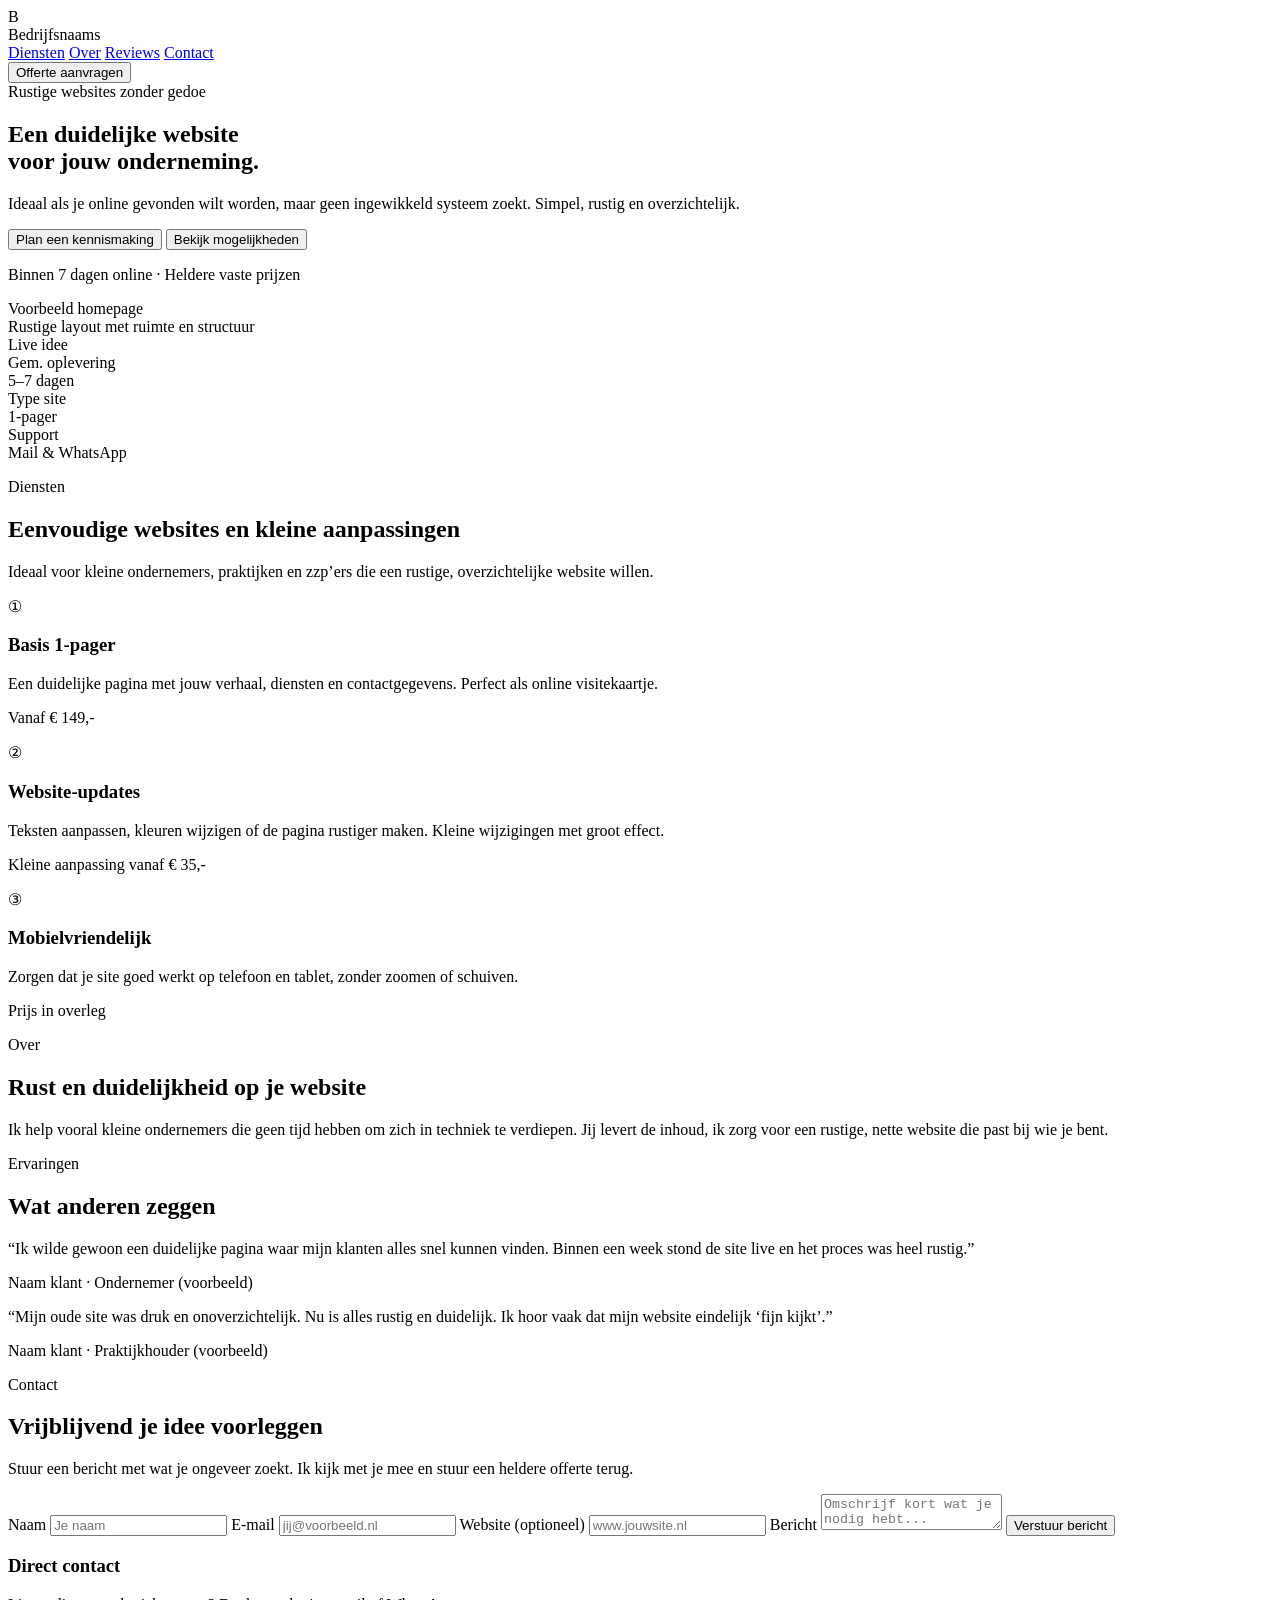
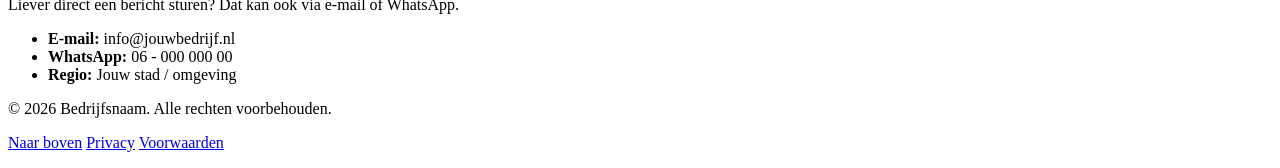
==== light/index.html @ 38b3052c "Update navigation title from 'Bedrijfsnaam' to 'Bedrijfsnaams'" ====
<!DOCTYPE html>
<html lang="nl">

<head>
    <meta charset="UTF-8">
    <title>Bedrijfsnaam - Simpele Zakelijke Website</title>
    <meta name="viewport" content="width=device-width, initial-scale=1">

    <!-- Koppeling naar externe CSS -->
    <link rel="stylesheet" href="assets/css/style.css">
</head>

<body>
    <div class="page">
        <!-- HEADER / NAV -->
        <header class="site-header">
            <div class="container nav">
                <div class="nav-brand">
                    <div class="nav-logo">B</div>
                    <span class="nav-title">Bedrijfsnaams</span>
                </div>

                <nav class="nav-links">
                    <a href="#diensten">Diensten</a>
                    <a href="#over">Over</a>
                    <a href="#reviews">Reviews</a>
                    <a href="#contact">Contact</a>
                </nav>

                <button class="btn btn-nav"
                    onclick="document.getElementById('contact').scrollIntoView({behavior:'smooth'})">
                    Offerte aanvragen
                </button>
            </div>
        </header>

        <main>
            <!-- HERO -->
            <section class="section hero" id="home">
                <div class="container hero-grid">
                    <div class="hero-text">
                        <div class="badge">
                            <span class="badge-dot"></span>
                            Rustige websites zonder gedoe
                        </div>
                        <h1>Een duidelijke website<br>voor jouw onderneming.</h1>
                        <p class="lead">
                            Ideaal als je online gevonden wilt worden, maar geen ingewikkeld systeem zoekt.
                            Simpel, rustig en overzichtelijk.
                        </p>
                        <div class="hero-actions">
                            <button class="btn btn-primary"
                                onclick="document.getElementById('contact').scrollIntoView({behavior:'smooth'})">
                                Plan een kennismaking
                            </button>
                            <button class="btn btn-ghost"
                                onclick="document.getElementById('diensten').scrollIntoView({behavior:'smooth'})">
                                Bekijk mogelijkheden
                            </button>
                        </div>
                        <p class="hero-meta">
                            <span class="meta-highlight">Binnen 7 dagen online</span> · Heldere vaste prijzen
                        </p>
                    </div>

                    <div class="hero-card">
                        <div class="hero-card-header">
                            <div>
                                <div class="hero-card-title">Voorbeeld homepage</div>
                                <div class="hero-card-subtitle">Rustige layout met ruimte en structuur</div>
                            </div>
                            <span class="hero-pill">Live idee</span>
                        </div>

                        <div class="hero-mockup">
                            <div class="mockup-bar"></div>
                            <div class="mockup-body">
                                <div class="mockup-title"></div>
                                <div class="mockup-line w-70"></div>
                                <div class="mockup-line w-50"></div>
                                <div class="mockup-cards">
                                    <div class="mockup-card"></div>
                                    <div class="mockup-card"></div>
                                    <div class="mockup-card"></div>
                                </div>
                            </div>
                        </div>

                        <div class="hero-stats">
                            <div class="stat">
                                <div class="stat-label">Gem. oplevering</div>
                                <div class="stat-value">5–7 dagen</div>
                            </div>
                            <div class="stat">
                                <div class="stat-label">Type site</div>
                                <div class="stat-value">1-pager</div>
                            </div>
                            <div class="stat">
                                <div class="stat-label">Support</div>
                                <div class="stat-value">Mail & WhatsApp</div>
                            </div>
                        </div>
                    </div>
                </div>
            </section>

            <!-- DIENSTEN -->
            <section class="section" id="diensten">
                <div class="container">
                    <header class="section-header">
                        <p class="section-kicker">Diensten</p>
                        <h2>Eenvoudige websites en kleine aanpassingen</h2>
                        <p class="section-subtitle">
                            Ideaal voor kleine ondernemers, praktijken en zzp’ers die een rustige,
                            overzichtelijke website willen.
                        </p>
                    </header>

                    <div class="cards">
                        <article class="card">
                            <div class="card-icon">①</div>
                            <h3>Basis 1-pager</h3>
                            <p>
                                Een duidelijke pagina met jouw verhaal, diensten en contactgegevens.
                                Perfect als online visitekaartje.
                            </p>
                            <p class="card-meta">Vanaf € 149,-</p>
                        </article>

                        <article class="card">
                            <div class="card-icon">②</div>
                            <h3>Website-updates</h3>
                            <p>
                                Teksten aanpassen, kleuren wijzigen of de pagina rustiger maken.
                                Kleine wijzigingen met groot effect.
                            </p>
                            <p class="card-meta">Kleine aanpassing vanaf € 35,-</p>
                        </article>

                        <article class="card">
                            <div class="card-icon">③</div>
                            <h3>Mobielvriendelijk</h3>
                            <p>
                                Zorgen dat je site goed werkt op telefoon en tablet, zonder zoomen
                                of schuiven.
                            </p>
                            <p class="card-meta">Prijs in overleg</p>
                        </article>
                    </div>
                </div>
            </section>

            <!-- OVER -->
            <section class="section" id="over">
                <div class="container narrow">
                    <header class="section-header center">
                        <p class="section-kicker">Over</p>
                        <h2>Rust en duidelijkheid op je website</h2>
                        <p class="section-subtitle">
                            Ik help vooral kleine ondernemers die geen tijd hebben om zich in techniek
                            te verdiepen. Jij levert de inhoud, ik zorg voor een rustige, nette website
                            die past bij wie je bent.
                        </p>
                    </header>
                </div>
            </section>

            <!-- REVIEWS -->
            <section class="section" id="reviews">
                <div class="container">
                    <header class="section-header">
                        <p class="section-kicker">Ervaringen</p>
                        <h2>Wat anderen zeggen</h2>
                    </header>

                    <div class="reviews">
                        <article class="review">
                            <p class="review-text">
                                “Ik wilde gewoon een duidelijke pagina waar mijn klanten alles snel
                                kunnen vinden. Binnen een week stond de site live en het proces was heel rustig.”
                            </p>
                            <p class="review-author">Naam klant · Ondernemer (voorbeeld)</p>
                        </article>

                        <article class="review">
                            <p class="review-text">
                                “Mijn oude site was druk en onoverzichtelijk. Nu is alles rustig en
                                duidelijk. Ik hoor vaak dat mijn website eindelijk ‘fijn kijkt’.”
                            </p>
                            <p class="review-author">Naam klant · Praktijkhouder (voorbeeld)</p>
                        </article>
                    </div>
                </div>
            </section>

            <!-- CONTACT -->
            <section class="section" id="contact">
                <div class="container contact-grid">
                    <div class="contact-card">
                        <header class="section-header">
                            <p class="section-kicker">Contact</p>
                            <h2>Vrijblijvend je idee voorleggen</h2>
                            <p class="section-subtitle">
                                Stuur een bericht met wat je ongeveer zoekt. Ik kijk met je mee en
                                stuur een heldere offerte terug.
                            </p>
                        </header>

                        <!-- Deze form kun je later koppelen aan e-mail / form-handler -->
                        <form class="form">
                            <label class="field">
                                <span>Naam</span>
                                <input type="text" name="naam" placeholder="Je naam">
                            </label>

                            <label class="field">
                                <span>E-mail</span>
                                <input type="email" name="email" placeholder="jij@voorbeeld.nl">
                            </label>

                            <label class="field">
                                <span>Website (optioneel)</span>
                                <input type="text" name="website" placeholder="www.jouwsite.nl">
                            </label>

                            <label class="field">
                                <span>Bericht</span>
                                <textarea name="bericht" placeholder="Omschrijf kort wat je nodig hebt..."></textarea>
                            </label>

                            <button type="submit" class="btn btn-primary">
                                Verstuur bericht
                            </button>
                        </form>
                    </div>

                    <aside class="contact-info">
                        <h3>Direct contact</h3>
                        <p>
                            Liever direct een bericht sturen? Dat kan ook via e-mail of WhatsApp.
                        </p>
                        <ul>
                            <li><strong>E-mail:</strong> info@jouwbedrijf.nl</li>
                            <li><strong>WhatsApp:</strong> 06 - 000 000 00</li>
                            <li><strong>Regio:</strong> Jouw stad / omgeving</li>
                        </ul>
                    </aside>
                </div>
            </section>
        </main>

        <!-- FOOTER -->
        <footer class="site-footer">
            <div class="container footer-inner">
                <p>© <span id="year"></span> Bedrijfsnaam. Alle rechten voorbehouden.</p>
                <p class="footer-links">
                    <a href="#home">Naar boven</a>
                    <a href="#">Privacy</a>
                    <a href="#">Voorwaarden</a>
                </p>
            </div>
        </footer>
    </div>

    <script>
        // Jaar automatisch in de footer
        document.getElementById("year").textContent = new Date().getFullYear();
    </script>
</body>

</html>
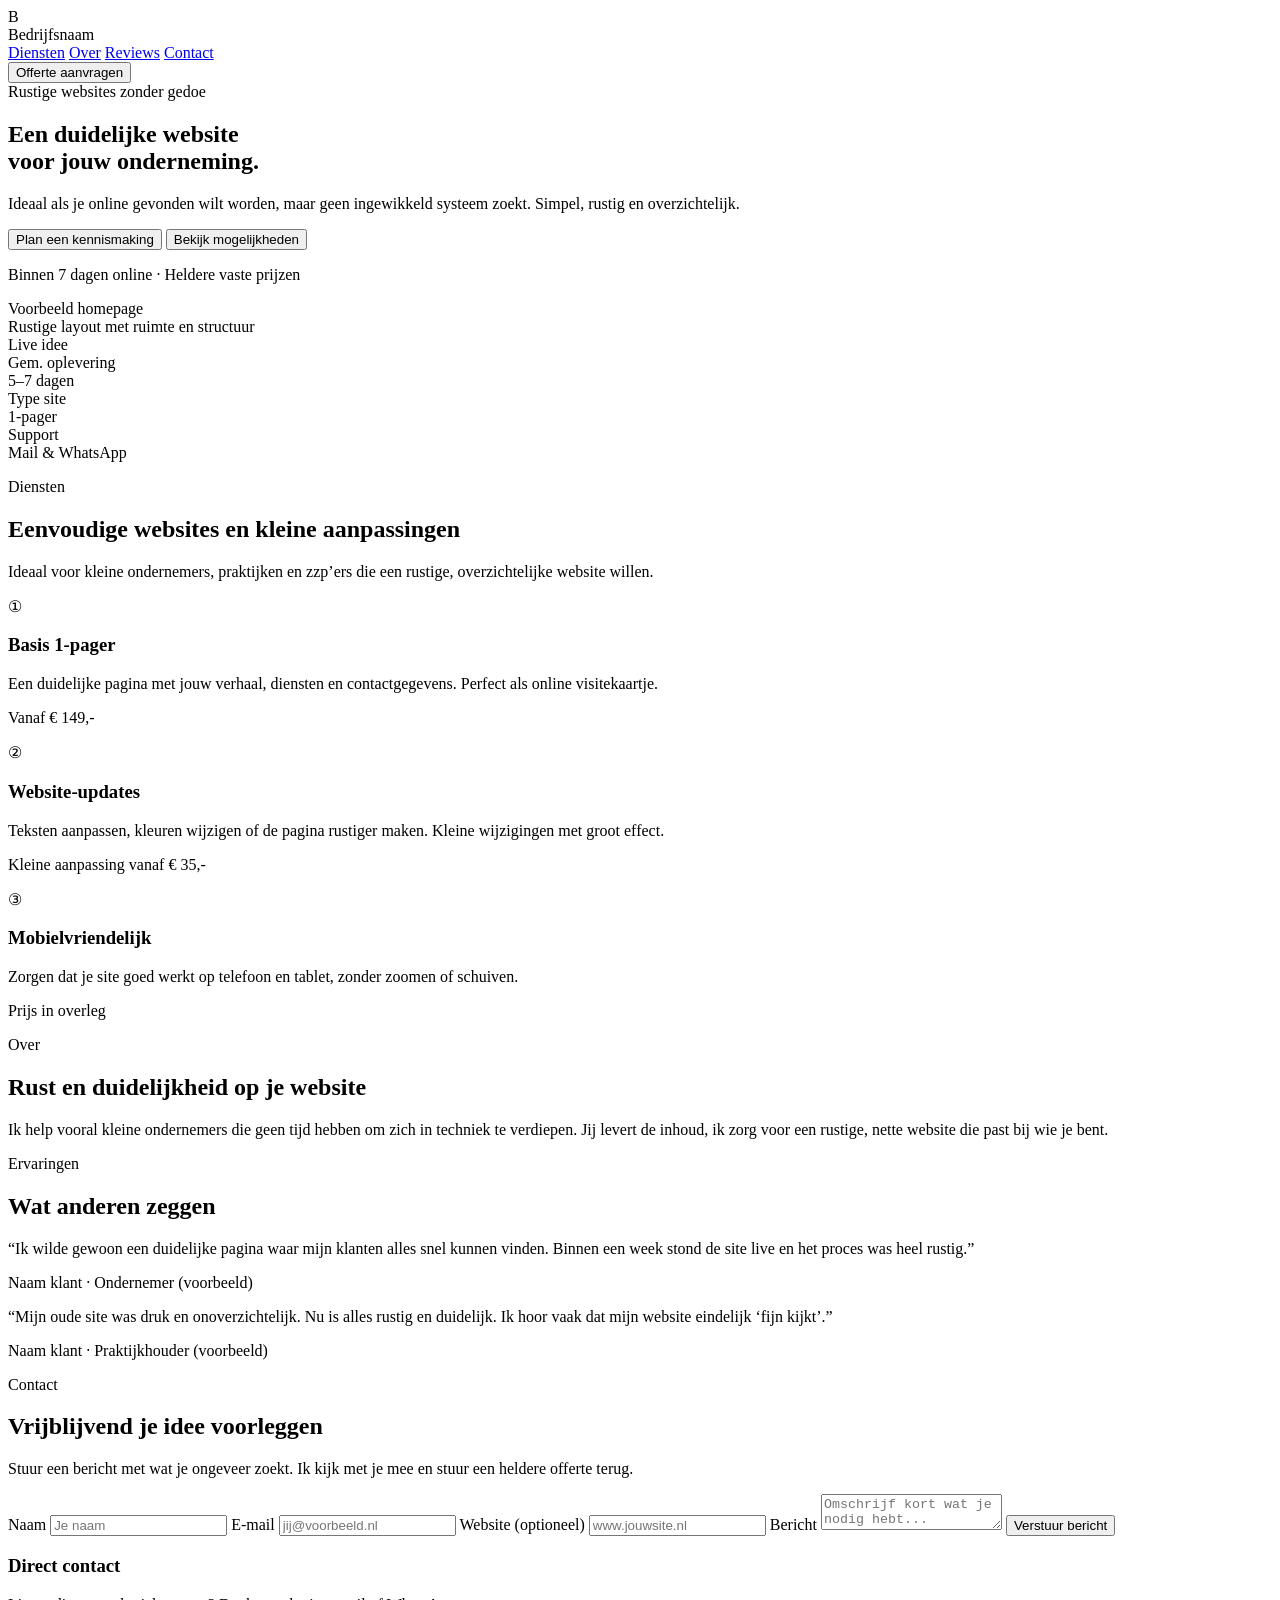
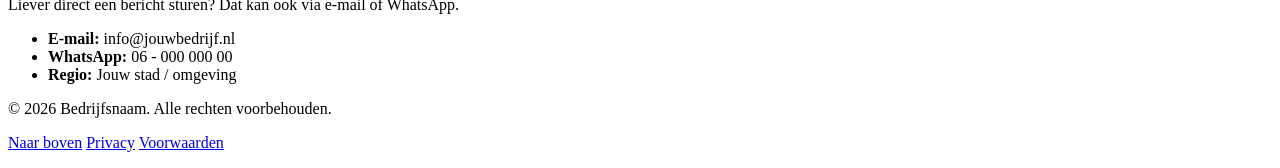
==== commit a39f862e: "Update navigation title from 'Bedrijfsnaams' to 'Bedrijfsnaam'" ====
--- a/light/index.html
+++ b/light/index.html
@@ -17,7 +17,7 @@
             <div class="container nav">
                 <div class="nav-brand">
                     <div class="nav-logo">B</div>
-                    <span class="nav-title">Bedrijfsnaams</span>
+                    <span class="nav-title">Bedrijfsnaam</span>
                 </div>
 
                 <nav class="nav-links">
